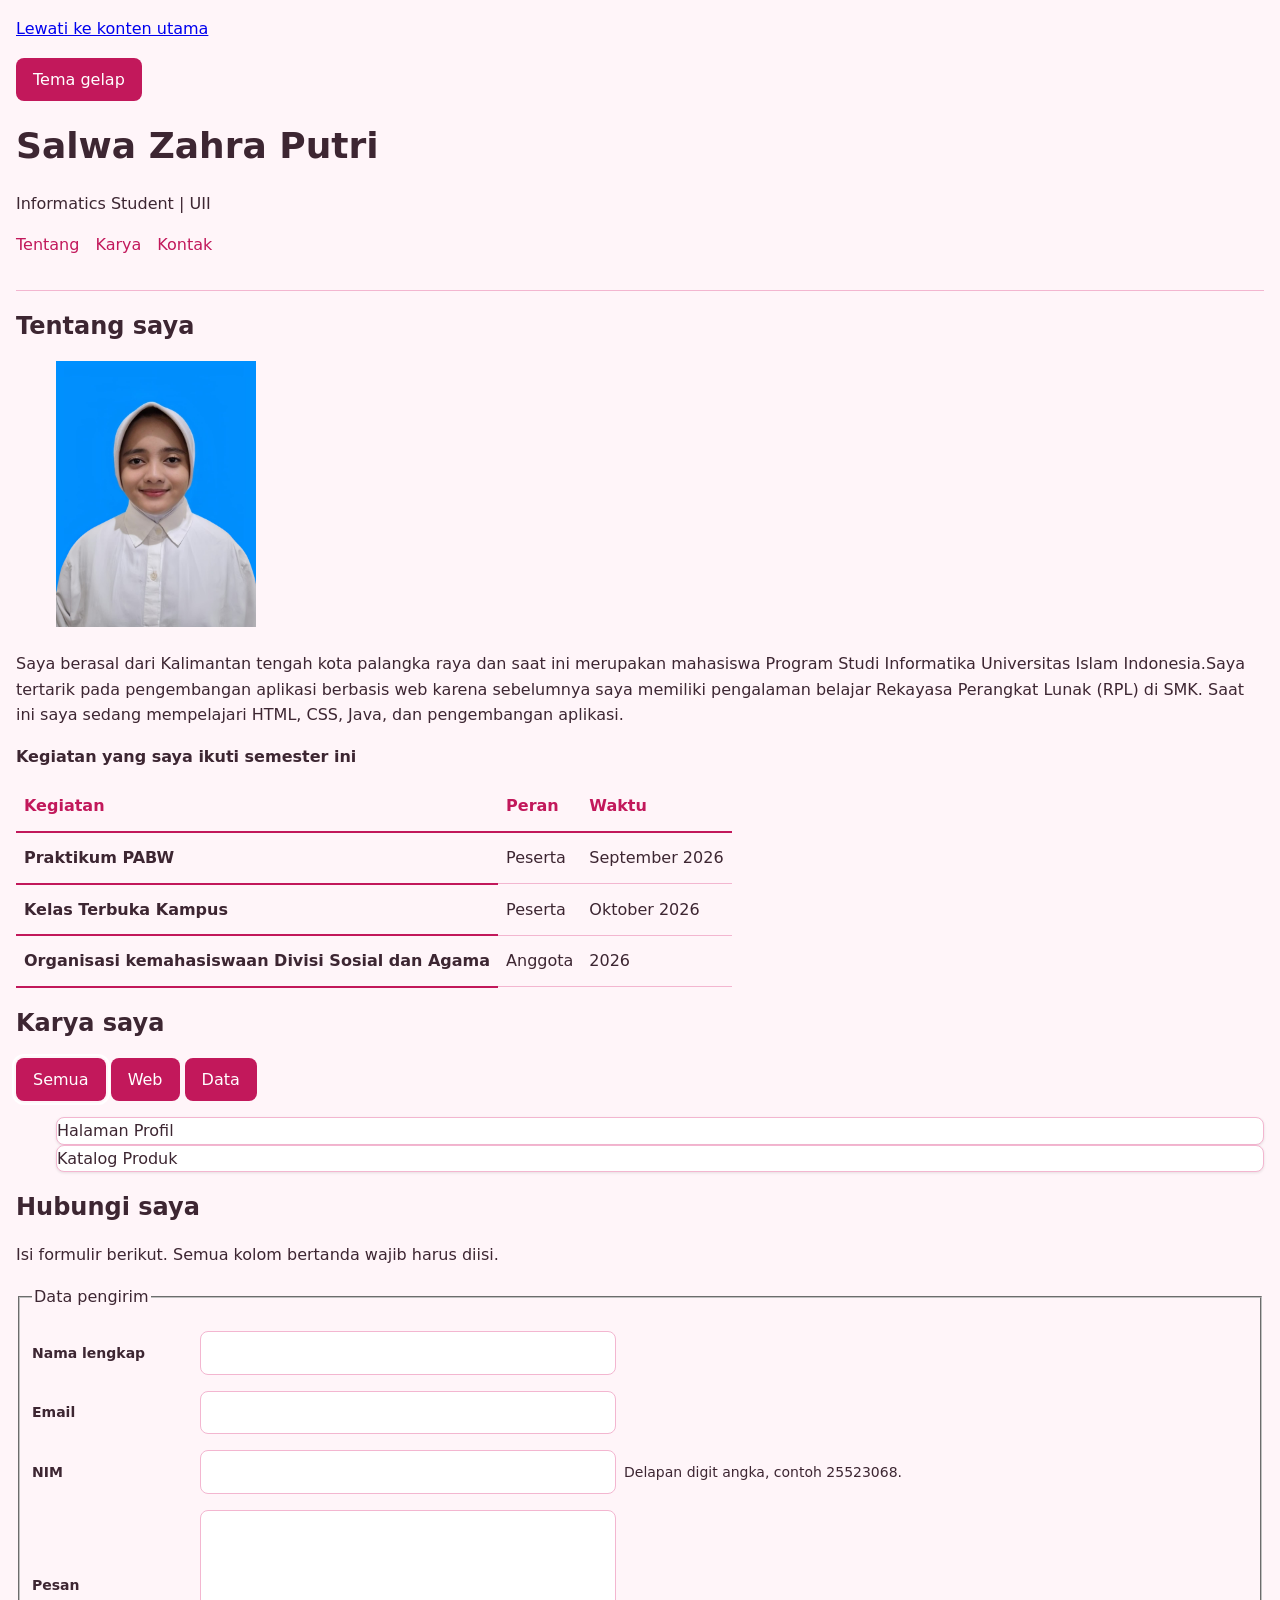
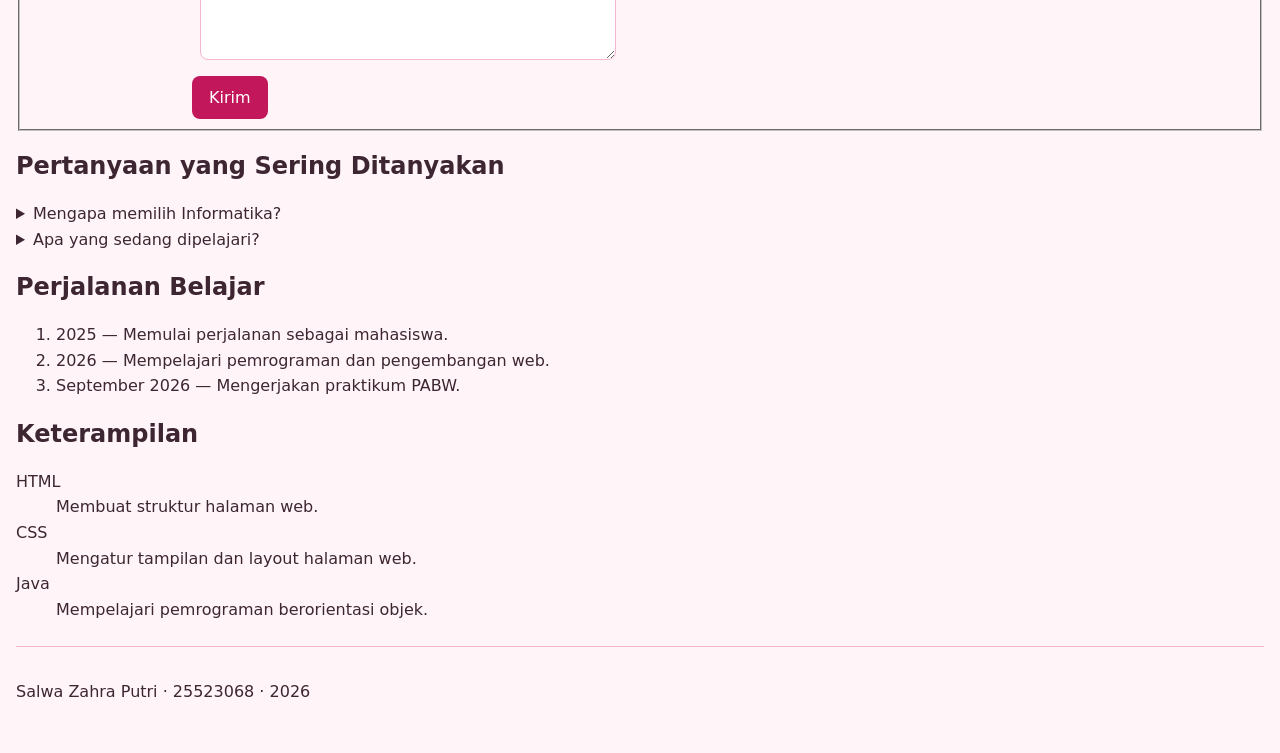
==== worksheet-p10/profil.html @ 4cee3938 "P10: panggilan pertama dan status balasan" ====
<!DOCTYPE html>

<!--
  KERANGKA PROFIL — PABW 2026/2027 — Pertemuan 4
  ==================================================================
  Berkas ini SUDAH LENGKAP dan sudah lolos W3C Nu Html Checker serta
  Lighthouse Accessibility. JANGAN mengubah struktur, landmark, label,
  atau alt untuk memperbaiki tampilan — tampilan diubah dari berkas CSS.

  Tugas Anda di Pertemuan 4:
    1. Ganti isi yang ditandai [ISI] dengan milik Anda sendiri.
    2. Buat lima berkas CSS di folder css/ lalu buka komentar
       lima baris <link> di bawah (lihat Lembar D).
    3. WAJIB — tambahkan MINIMAL TIGA bagian baru di dalam <main>,
       masing-masing memakai elemen semantik yang belum terpakai dan
       berbeda satu sama lain (lihat Lembar B.3). Setiap bagian wajib
       diberi gaya memakai token yang sama, lalu dievaluasi W3C dan WCAG.
-->

<html lang="id">

<head>

  <meta charset="utf-8">

  <meta name="viewport" content="width=device-width, initial-scale=1.0">

  <meta name="color-scheme" content="light dark">

  <!-- ISI 1 — judul tab dan hasil pencarian. Ganti dengan nama Anda. -->

  <title>Profil Salwa Zahra Putri — PABW 2026/2027</title>

  <meta name="description" content="Halaman profil mahasiswa PABW: tentang saya, karya, dan kontak.">

  <!-- LEMBAR D — buat lima berkas di folder css/, lalu buka komentar ini.
       URUTAN PEMUATAN MENENTUKAN CASCADE: tokens, base, layout, komponen, tema.
       Lapisan paling bawah menang tanpa perlu !important. -->

  <link rel="stylesheet" href="css/tokens.css">
  <link rel="stylesheet" href="css/base.css">
  <link rel="stylesheet" href="css/layout.css">
  <link rel="stylesheet" href="css/komponen.css">
  <link rel="stylesheet" href="css/tema.css">

</head>

<body>

  <a class="lewati" href="#utama">Lewati ke konten utama</a>

  <header class="kepala">

    <!-- ISI 2 — nama Anda, atau nama panggilan yang Anda pakai. -->
<button id="tombolTema" type="button">Tema gelap</button>
    <h1>Salwa Zahra Putri</h1>

    <!-- ISI 3 — satu kalimat tentang diri Anda. -->

    <p class="tagline">Informatics Student | UII</p>

    <nav aria-label="Navigasi utama">

      <ul>

        <li><a href="#tentang">Tentang</a></li>
        <li><a href="#karya">Karya</a></li>
        <li><a href="#kontak">Kontak</a></li>

      </ul>

    </nav>
  
  </header>


  <main id="utama">


    <section id="tentang">

      <h2>Tentang saya</h2>

      <figure class="foto">

        <!-- ISI 4 — pakai foto Anda sendiri dengan nama berkas yang sama,
             atau biarkan berkas contoh apa adanya. -->

        <img
          src="media/foto-profil.jpg"
          alt="Foto diri Nama Anda memakai kemeja putih."
          width="200"
          height="200"
          loading="lazy"
        >

        

      </figure>

      <!-- ISI 5 — dua sampai tiga kalimat: asal, minat, dan hal yang
           sedang Anda pelajari. -->

      <p>
        Saya berasal dari Kalimantan tengah kota palangka raya dan saat ini merupakan mahasiswa Program Studi Informatika Universitas Islam Indonesia.Saya tertarik pada pengembangan aplikasi berbasis web karena sebelumnya saya memiliki pengalaman belajar Rekayasa Perangkat Lunak (RPL) di 
        SMK. Saat ini saya sedang mempelajari HTML, CSS, Java, dan pengembangan aplikasi.  
      </p>


      <table>

        <!-- ISI 6 — judul tabel dan isi minimal tiga baris. -->

        <caption>Kegiatan yang saya ikuti semester ini</caption>

        <thead>

          <tr>
            <th scope="col">Kegiatan</th>
            <th scope="col">Peran</th>
            <th scope="col">Waktu</th>
          </tr>

        </thead>

        <tbody>

          <tr>
            <th scope="row">Praktikum PABW</th>
            <td>Peserta</td>
            <td>
              <time datetime="2026-09">September 2026</time>
            </td>
          </tr>

          <tr>
            <th scope="row">Kelas Terbuka Kampus</th>
            <td>Peserta</td>
            <td>
              <time datetime="2026-10">Oktober 2026</time>
            </td>
          </tr>

          <tr>
            <th scope="row">Organisasi kemahasiswaan Divisi Sosial dan Agama</th>
            <td>Anggota</td>
            <td>
              <time datetime="2026">2026</time>
            </td>
          </tr>

        </tbody>

      </table>

    </section>


    <section id="karya">

      <h2>Karya saya</h2>

      <div id="filter">
        <button data-kategori="semua" class="aktif">Semua</button>
        <button data-kategori="web">Web</button>
      <button data-kategori="data">Data</button>
    </div>

    <ul id="daftar"></ul>

    <p id="pesan-kosong" hidden>Tidak ada proyek pada kategori itu.</p>

  </section>


    <section id="kontak">

      <h2>Hubungi saya</h2>

      <p>
        Isi formulir berikut. Semua kolom bertanda wajib harus diisi.
      </p>

      <form action="#" method="post">

        <fieldset>

          <legend>Data pengirim</legend>

          <p>

            <label for="nama">Nama lengkap</label>

            <input
              id="nama"
              name="nama"
              type="text"
              autocomplete="name"
              required
            >

          </p>

          <p>

            <label for="email">Email</label>

            <input
              id="email"
              name="email"
              type="email"
              autocomplete="email"
              required
            >

          </p>

          <p>

            <label for="nim">NIM</label>

            <!-- ISI 8 — ganti angka di dalam pattern dengan NIM Anda sendiri. -->

            <input
              id="nim"
              name="nim"
              type="text"
              inputmode="numeric"
              pattern="[0-9]{8}"
              aria-describedby="nim-bantuan"
              required
            >

            <span id="nim-bantuan">
              Delapan digit angka, contoh 25523068.
            </span>

          </p>

          <p>

            <label for="pesan">Pesan</label>

            <textarea
              id="pesan"
              name="pesan"
              rows="4"
              required
            ></textarea>

          </p>

          <button type="submit">Kirim</button>

        </fieldset>

      </form>

    </section>


    <!-- =========================================================
         STRUKTUR TAMBAHAN — BAGIAN 1
         Elemen semantik: details dan summary
         ========================================================= -->

    <section id="pertanyaan">

      <h2>Pertanyaan yang Sering Ditanyakan</h2>

      <details>

        <summary>Mengapa memilih Informatika?</summary>

        <p>
          Saya memilih Informatika karena sejak SMK saya sudah memiliki pengalaman di jurusan Rekayasa Perangkat Lunak (RPL), sehingga saya tertarik untuk melanjutkan dan memperdalam pengetahuan tentang teknologi, pemrograman,serta pengembangan aplikasi dan website.
        </p>

      </details>

      <details>

        <summary>Apa yang sedang dipelajari?</summary>

        <p>
          Saya sedang mempelajari HTML, CSS, Java, dan pengembangan web.
        </p>

      </details>

    </section>


    <!-- =========================================================
         STRUKTUR TAMBAHAN — BAGIAN 2
         Elemen semantik: ol dan time
         ========================================================= -->

    <section id="perjalanan">

      <h2>Perjalanan Belajar</h2>

      <ol class="lini">

        <li>
          <time datetime="2025">2025</time>
          — Memulai perjalanan sebagai mahasiswa.
        </li>

        <li>
          <time datetime="2026">2026</time>
          — Mempelajari pemrograman dan pengembangan web.
        </li>

        <li>
          <time datetime="2026-09">September 2026</time>
          — Mengerjakan praktikum PABW.
        </li>

      </ol>

    </section>


    <!-- =========================================================
         STRUKTUR TAMBAHAN — BAGIAN 3
         Elemen semantik: dl, dt, dd
         ========================================================= -->

    <section id="keterampilan">

      <h2>Keterampilan</h2>

      <dl class="keterampilan">

        <dt>HTML</dt>

        <dd>
          Membuat struktur halaman web.
        </dd>

        <dt>CSS</dt>

        <dd>
          Mengatur tampilan dan layout halaman web.
        </dd>

        <dt>Java</dt>

        <dd>
          Mempelajari pemrograman berorientasi objek.
        </dd>

      </dl>

    </section>


  </main>


  <footer class="kaki">

    <!-- ISI 9 — nama, NIM, tahun. -->

    <p>
      Salwa Zahra Putri · 25523068 · 
      <time datetime="2026">2026</time>
    </p>

  </footer>

  <!-- ... isi halaman Anda yang sudah ada ... -->

  <script type="module" src="js/app.js"></script>
  <script type="module" src="js/dom.js"></script>
  <script type="module" src="js/api.js"></script>
</body>


</html>
---- worksheet-p10/css/tokens.css ----
/* LAPIS 1 — primitif: nilai mentah, tidak menyebut peran apa pun */
:root {
  --blue-700:  #1D3A8C;
  --blue-500:  #2563EB;
  --gray-50:   #F8FAFC;
  --gray-900:  #0F172A;
 
  --space-1: 0.25rem;
  --space-2: 0.5rem;
  --space-3: 0.75rem;
  --space-4: 1rem;
  --space-6: 1.5rem;
 
  --radius-md: 0.5rem;
  --shadow-1:  0 1px 3px rgba(0, 0, 0, .10);
 
  --text-sm:  0.875rem;
  --text-md:  1rem;
  --text-xl:  1.5rem;
  --text-3xl: 2.25rem;
}
 
/* LAPIS 2 — semantik: peran. Isinya mengacu ke lapis 1. */
:root {
  --color-bg: #FFF5F9;
  --color-fg: #3D2632;
  --color-surface: #FFFFFF;
  --color-border: #F3B6D0;
  --color-primary: #C2185B;
  --color-danger: #C62828;
  --color-focus: #EC4899;
}
---- worksheet-p10/css/base.css ----
html {
  font-size: 100%;
}

*,
*::before,
*::after {
  box-sizing: border-box;
}

body {
  font-family: system-ui, "Segoe UI", Roboto, sans-serif;
  font-size: var(--text-md);
  line-height: 1.6;
  color: var(--color-fg);
  background: var(--color-bg);
  padding: var(--space-4);
  max-width: 100%;
  margin: 0;
}

h1 {
  font-size: var(--text-3xl);
  line-height: 1.15;
  overflow-wrap: break-word;
}

h2 {
  font-size: var(--text-xl);
  line-height: 1.25;
  overflow-wrap: break-word;
}

h3 {
  font-size: var(--text-md);
  overflow-wrap: break-word;
}

/* Membatasi lebar teks agar tidak keluar layar */
main p {
  max-width: 100%;
  overflow-wrap: break-word;
  word-wrap: break-word;
}

/* Gambar tidak melebihi wadah */
img {
  max-width: 100%;
  height: auto;
}

/* Tabel dapat digulir secara horizontal */
.table-wrap {
  overflow-x: auto;
  max-width: 100%;
}

/* Teks mengikuti ukuran huruf pengguna */
p {
  font-size: 1rem;
  line-height: 1.6;
  overflow-wrap: break-word;
}

/* Mencegah elemen keluar dari layar */
header,
main,
section,
footer {
  max-width: 100%;
  min-width: 0;
}
---- worksheet-p10/css/layout.css ----
header {
  padding-block: var(--space-4);
  border-bottom: 1px solid var(--color-border);
}

.header-baris {
  display: flex;
  align-items: center;
  justify-content: space-between;
  gap: var(--space-4);
  flex-wrap: wrap;
}

nav ul {
  display: flex;
  gap: var(--space-4);
  list-style: none;
  padding: 0;
}

nav a {
  color: var(--color-primary);
  text-decoration: none;
}

nav a:hover {
  text-decoration: underline;
}

.page {
  display: grid;
  grid-template-rows: auto 1fr auto;
  grid-template-areas:
    "kepala"
    "isi"
    "kaki";
  min-height: 100dvh;
}

.page > header {
  grid-area: kepala;
}

.page > main {
  grid-area: isi;
}

.page > footer {
  grid-area: kaki;
}

.isi {
  display: grid;
  grid-template-columns: minmax(0, 16rem) minmax(0, 1fr);
  gap: var(--space-6);
}

.konten {
  display: flex;
  flex-direction: column;
  gap: var(--section-gap);
  min-width: 0;
}

footer {
  margin-top: var(--space-6);
  padding-block: var(--space-4);
  border-top: 1px solid var(--color-border);
  color: var(--color-fg);
  font-size: var(--text-sm);
}

/* Tabel dapat bergulir sendiri pada layar sempit */
table {
  display: block;
  width: 100%;
  min-width: 600px;
  overflow-x: auto;
  white-space: nowrap;
}

@media (max-width: 600px) {
  table {
    display: block;
    overflow-x: auto;
    white-space: nowrap;
  }
}
---- worksheet-p10/css/komponen.css ----
.form-kolom {
  display: flex;
  flex-direction: column;
  gap: var(--space-2);
}

/* Label */
label {
  font-size: var(--text-sm);
  font-weight: 600;
}

/* Kolom isian */
input,
select,
textarea {
  font: inherit;
  padding: var(--space-2) var(--space-3);
  border: 1px solid var(--color-border);
  border-radius: var(--radius-md);
  background: var(--color-surface);
  color: var(--color-fg);
}

/* Tombol */
button {
  font: inherit;
  padding: var(--space-2) var(--space-4);
  border: 1px solid transparent;
  border-radius: var(--radius-md);
  background: var(--color-primary);
  color: var(--color-surface);
  cursor: pointer;
}

/* Focus hanya muncul saat pengguna memakai papan ketik */
:focus-visible {
  outline: 2px solid var(--color-focus);
  outline-offset: 2px;
}

/* Hanya setelah pengguna mengetik sesuatu yang tidak sah */
input:user-invalid {
  border-color: var(--color-danger);
  border-width: 2px;
}

/* Pesan galat */
.pesan-galat {
  display: none;
  color: var(--color-danger);
  font-size: var(--text-sm);
}

.form-kolom:has(input:user-invalid) .pesan-galat {
  display: block;
}

/* Tata letak form */
fieldset p {
  display: grid;
  grid-template-columns: 10rem minmax(15rem, 26rem) 1fr;
  gap: var(--space-2);
  align-items: center;
}

fieldset label {
  font-weight: 700;
}

fieldset input,
fieldset textarea,
fieldset select {
  width: 100%;
  box-sizing: border-box;
}

fieldset textarea {
  min-height: 150px;
  resize: vertical;
}

#nim-bantuan {
  font-size: var(--text-sm);
}

fieldset button {
  margin-left: 10rem;
}

/* Styling tabel minimalis */
table {
  width: 100%;
  border-collapse: collapse;
  margin: var(--space-4, 1rem) 0;
  background-color: transparent;
}

caption {
  font-weight: bold;
  text-align: left;
  margin-bottom: 0.75rem;
  color: var(--color-fg, #362D2B);
}

th,
td {
  padding: 0.75rem 0.5rem;
  text-align: left;
  border-bottom: 1px solid var(--color-border, #B8AD9F);
  color: var(--color-fg, #362D2B);
}

th {
  background-color: transparent;
  color: var(--color-primary, #8F365D);
  font-weight: 700;
  border-bottom: 2px solid var(--color-primary, #8F365D);
}

/* Kolom paling kiri */
tbody th {
  background-color: transparent;
  color: var(--color-fg, #362D2B);
  font-weight: 600;
}

/* Galeri: jumlah kolom menyesuaikan lebar layar */
.galeri {
  display: grid;
  grid-template-columns: repeat(auto-fit, minmax(16rem, 1fr));
  gap: var(--space-4);
  list-style: none;
  padding: 0;
}

/* Kartu */
.kartu {
  display: flex;
  flex-direction: column;
  gap: var(--space-3);
  padding: var(--card-pad);
  background: var(--color-surface);
  border: 1px solid var(--color-border);
  border-radius: var(--radius-md);
  box-shadow: var(--shadow-1);
}

/* Baris di dasar kartu */
.kartu__kaki {
  display: flex;
  align-items: center;
  justify-content: space-between;
  gap: var(--space-2);
  margin-top: auto;
}

/* Media di dalam kartu */
.kartu video,
.kartu img {
  max-width: 100%;
  height: auto;
}

.galeri li:first-child {
  grid-column: span 2;
}

.galeri .kartu {
  display: grid;
  align-content: start;
  min-height: 14rem;
}

.kartu__isi {
  min-width: 0;
}

.kartu__judul {
  overflow-wrap: anywhere;
}

.aktif {
  outline: 2px solid currentColor;
  outline-offset: 2px;
}
---- worksheet-p10/css/tema.css ----
html.tema-gelap {
  --color-bg: #0F172A;
  --color-fg: #E2E8F0;
  --color-surface: #1E293B;
  --color-border: #334155;
  --color-primary: #7DA9F7;
  --color-danger: #FF8A8A;
  --color-focus: #FFC000;
  --shadow-1: 0 1px 3px rgba(0, 0, 0, 0.45);
}
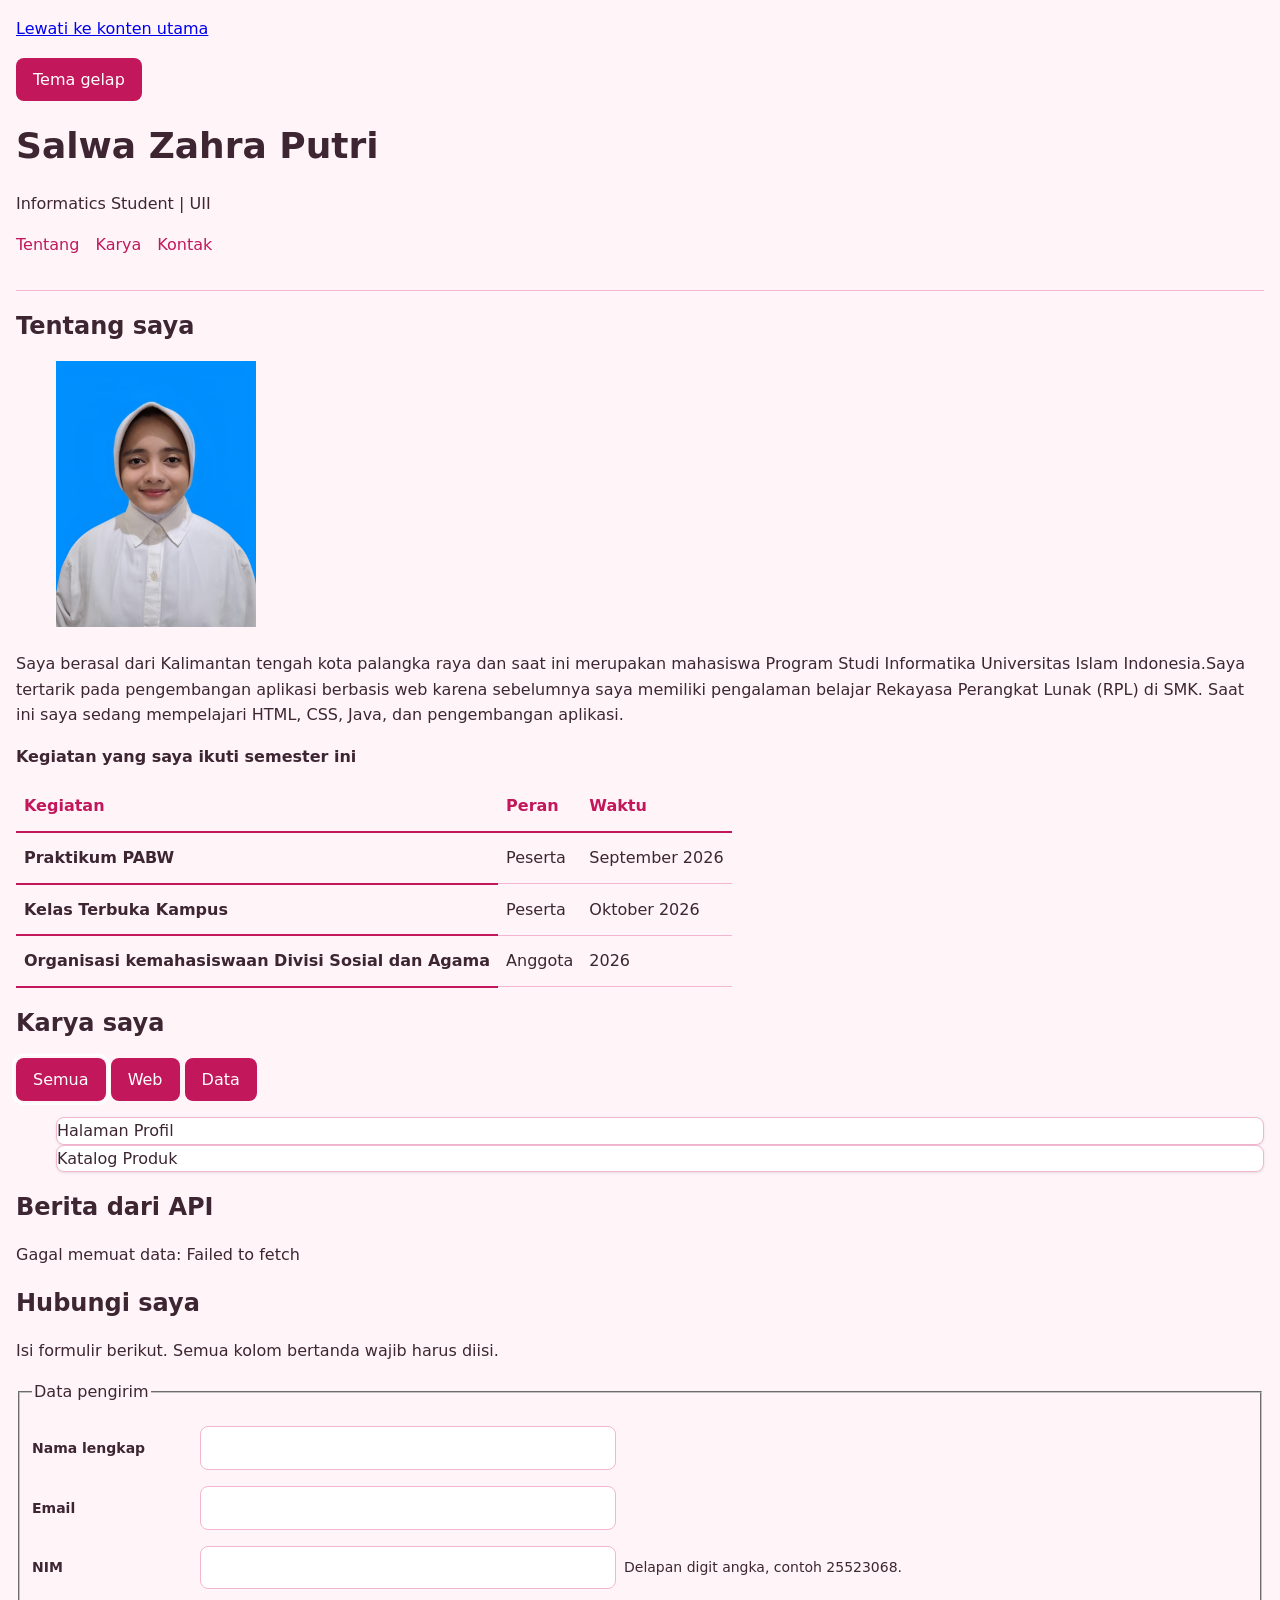
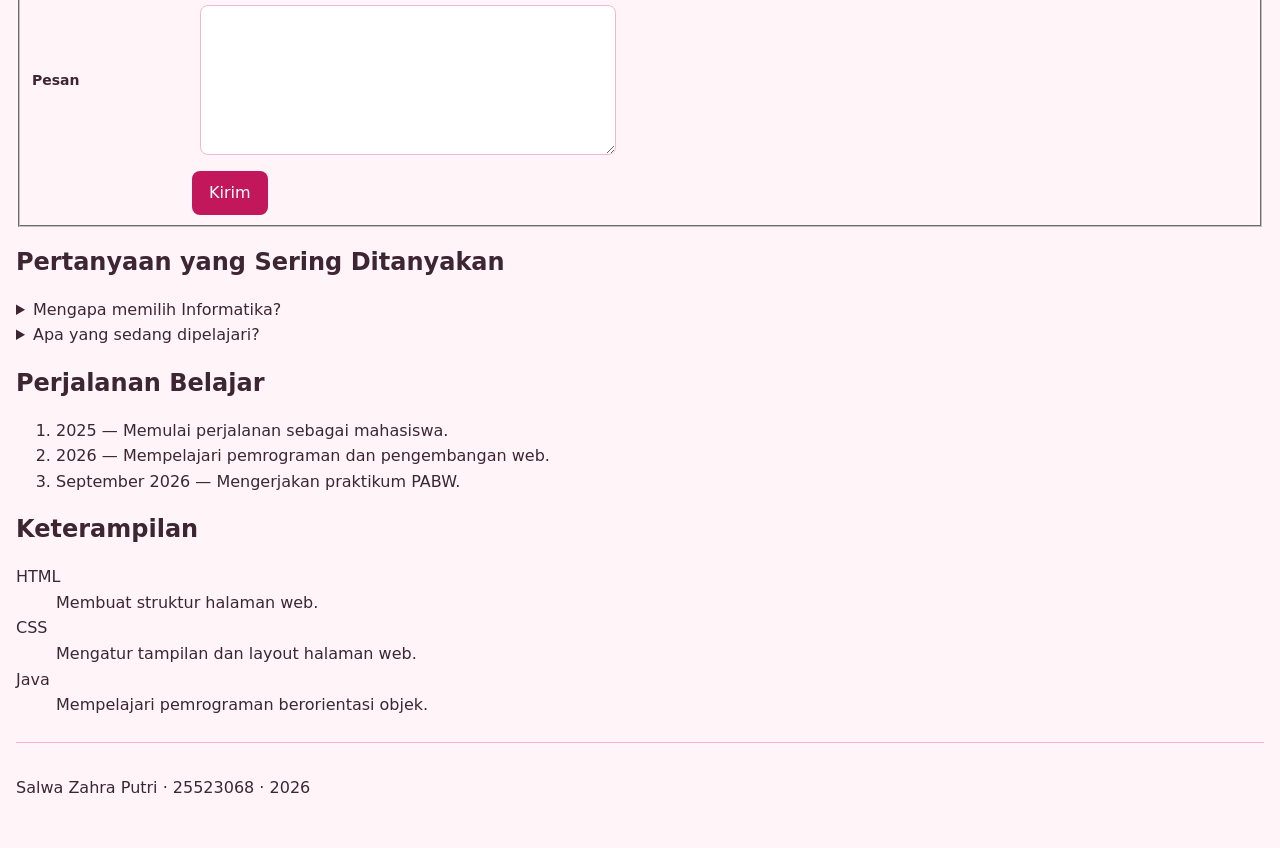
==== commit 13618642: "P10: data dari jaringan tampil di halaman" ====
--- a/worksheet-p10/profil.html
+++ b/worksheet-p10/profil.html
@@ -171,6 +171,11 @@
     <p id="pesan-kosong" hidden>Tidak ada proyek pada kategori itu.</p>
 
   </section>
+    
+    <section id="berita">
+      <h2>Berita dari API</h2>
+      <div id="daftar-berita"></div>
+    </section>
 
 
     <section id="kontak">
@@ -374,7 +379,6 @@
 
   <script type="module" src="js/app.js"></script>
   <script type="module" src="js/dom.js"></script>
-  <script type="module" src="js/api.js"></script>
 </body>
 
 
